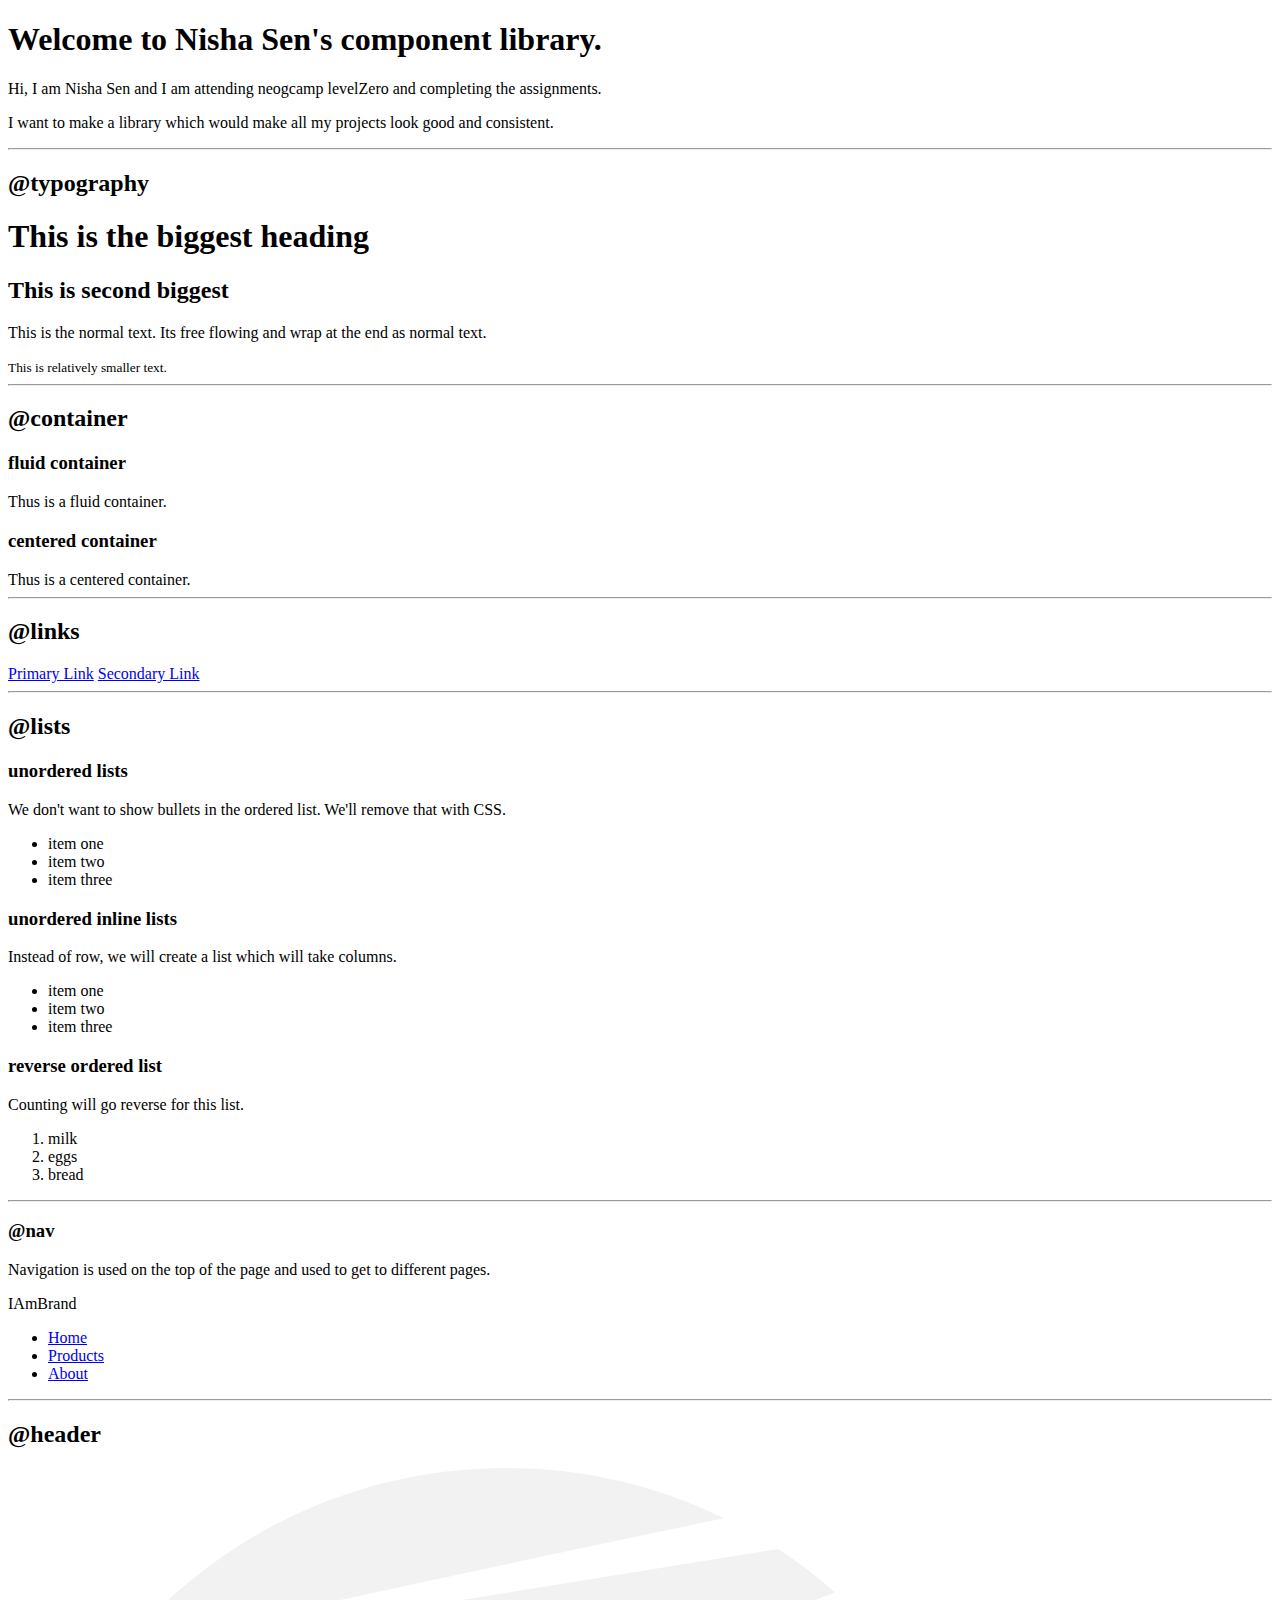
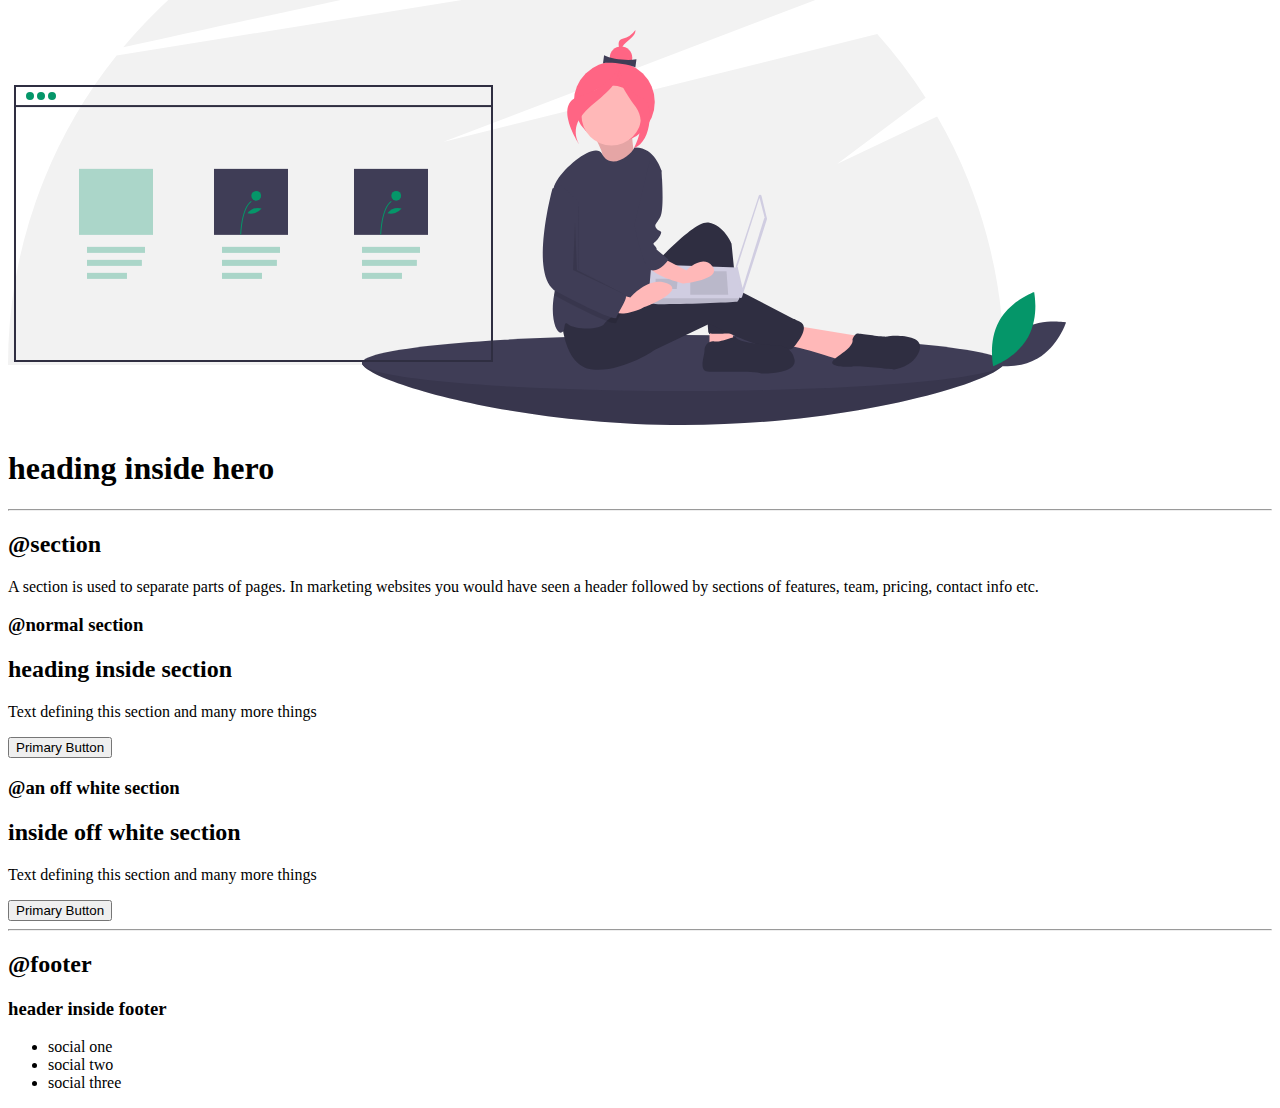
==== index.html @ 5a8cb7b5 "doc : added new code" ====
<!DOCTYPE html>
<html lang="en">
<head>
    <meta charset="UTF-8">
    <meta http-equiv="X-UA-Compatible" content="IE=edge">
    <meta name="viewport" content="width=device-width, initial-scale=1.0">
    <title>Component Library</title>
</head>
<body>
    <h1>Welcome to Nisha Sen's component library.</h1>
     <p>Hi, I am Nisha Sen and I am attending neogcamp levelZero and completing the assignments.</p>
     <p>I want to make a library which would make all my projects look good and consistent.</p>
     
     <hr>

    <h2>@typography</h2>

    <h1>This is the biggest heading</h1>
    <h2>This is second biggest</h2>
    <p>This is the normal text. Its free flowing and wrap at the end as normal text.</p>
    <small>This is relatively smaller text.</small>
    <hr>

    <h2>@container</h2>

    <h3>fluid container</h3>
    <div>Thus is a fluid container.</div>

    <h3>centered container</h3>
    <div>Thus is a centered container.</div>

    <hr>

    <h2>@links</h2>
    <a href="/">Primary Link</a>
    <a href="/">Secondary Link</a>

    <hr>

    <h2>@lists</h2>
    <h3>unordered lists</h3>
    <p>We don't want to show bullets in the ordered list. We'll remove that with CSS.</p>
    <ul>
        <li>item one</li>
        <li>item two</li>
        <li>item three</li>
    </ul>
    <h3>unordered inline lists</h3>
    <p>Instead of row, we will create a list which will take columns.</p>
    <ul>
        <li>item one</li>
        <li>item two</li>
        <li>item three</li>
    </ul>
    <h3>reverse ordered list</h3>
    <p>Counting will go reverse for this list.</p>
    <ol>
        <li>milk</li>
        <li>eggs</li>
        <li>bread</li>
    </ol>

    <hr>

    <h3>@nav</h3>
    <nav>
    <p>Navigation is used on the top of the page and used to get to different pages.</p>

    <div>IAmBrand</div>
    <ul>
        <li>
            <a href="/">Home</a>
        </li>
        <li>
            <a href="/">Products</a>
        </li>
        <li>
            <a href="/">About</a>
        </li>
    </ul>
</nav>
    <hr>

    <h2>@header</h2>

    <header>
        <img src="images/hero.svg" />
        <h1>heading inside hero</h1>
    </header>

    <hr>

    <h2>@section</h2>
    <p>A section is used to separate parts of pages. In marketing websites you would have seen a header followed by sections of features, team, pricing, contact info etc.</p>

    <h3>@normal section</h3>
    <div>
        <h2>heading inside section</h2>
        <p>Text defining this section and many more things</p>
        <button>Primary Button</button>
    </div>
    <h3>@an off white section</h3>
    <div>
        <h2>inside off white section</h2>
        <p>Text defining this section and many more things</p>
        <button>Primary Button</button>
    </div>

    <hr>

    <h2>@footer</h2>
    <footer>
        <h3>header inside footer</h3>
        <ul>
            <li>social one</li>
            <li>social two</li>
            <li>social three</li>
        </ul>
    </footer>

</body>
</html>
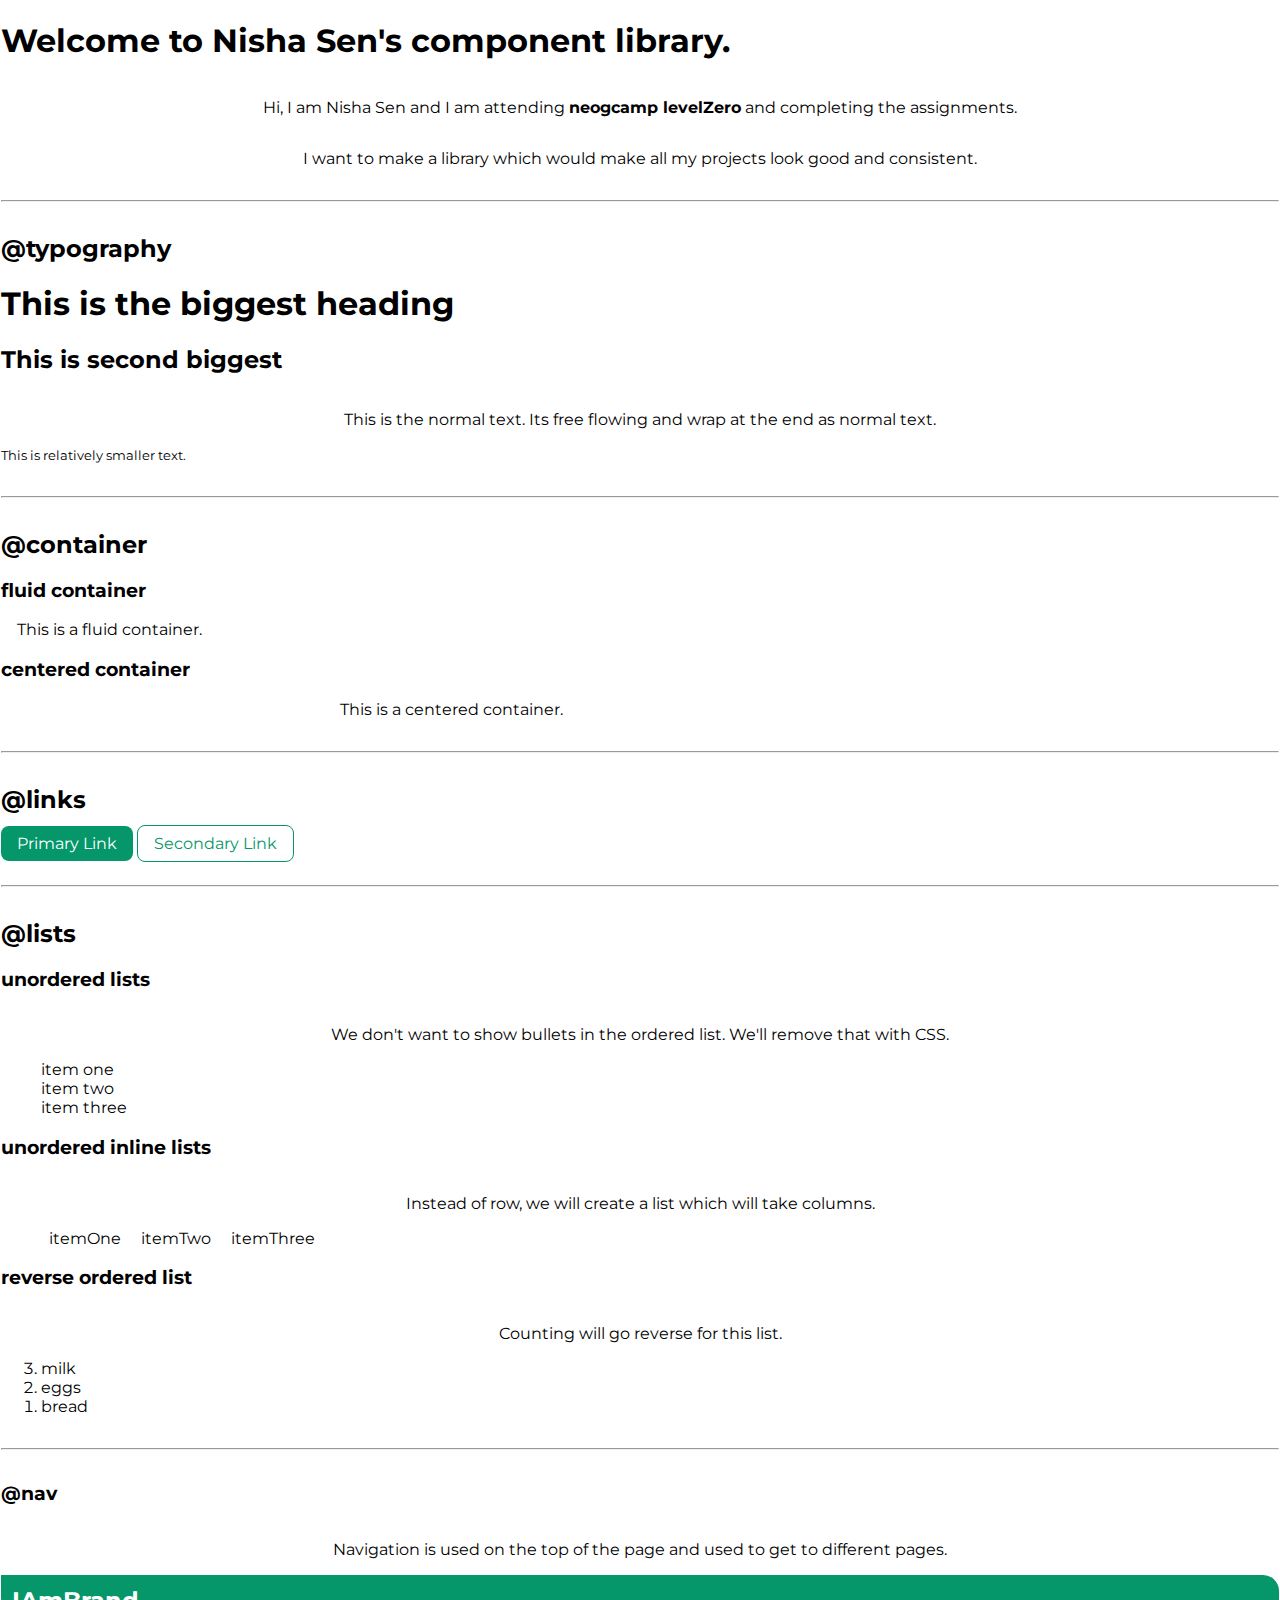
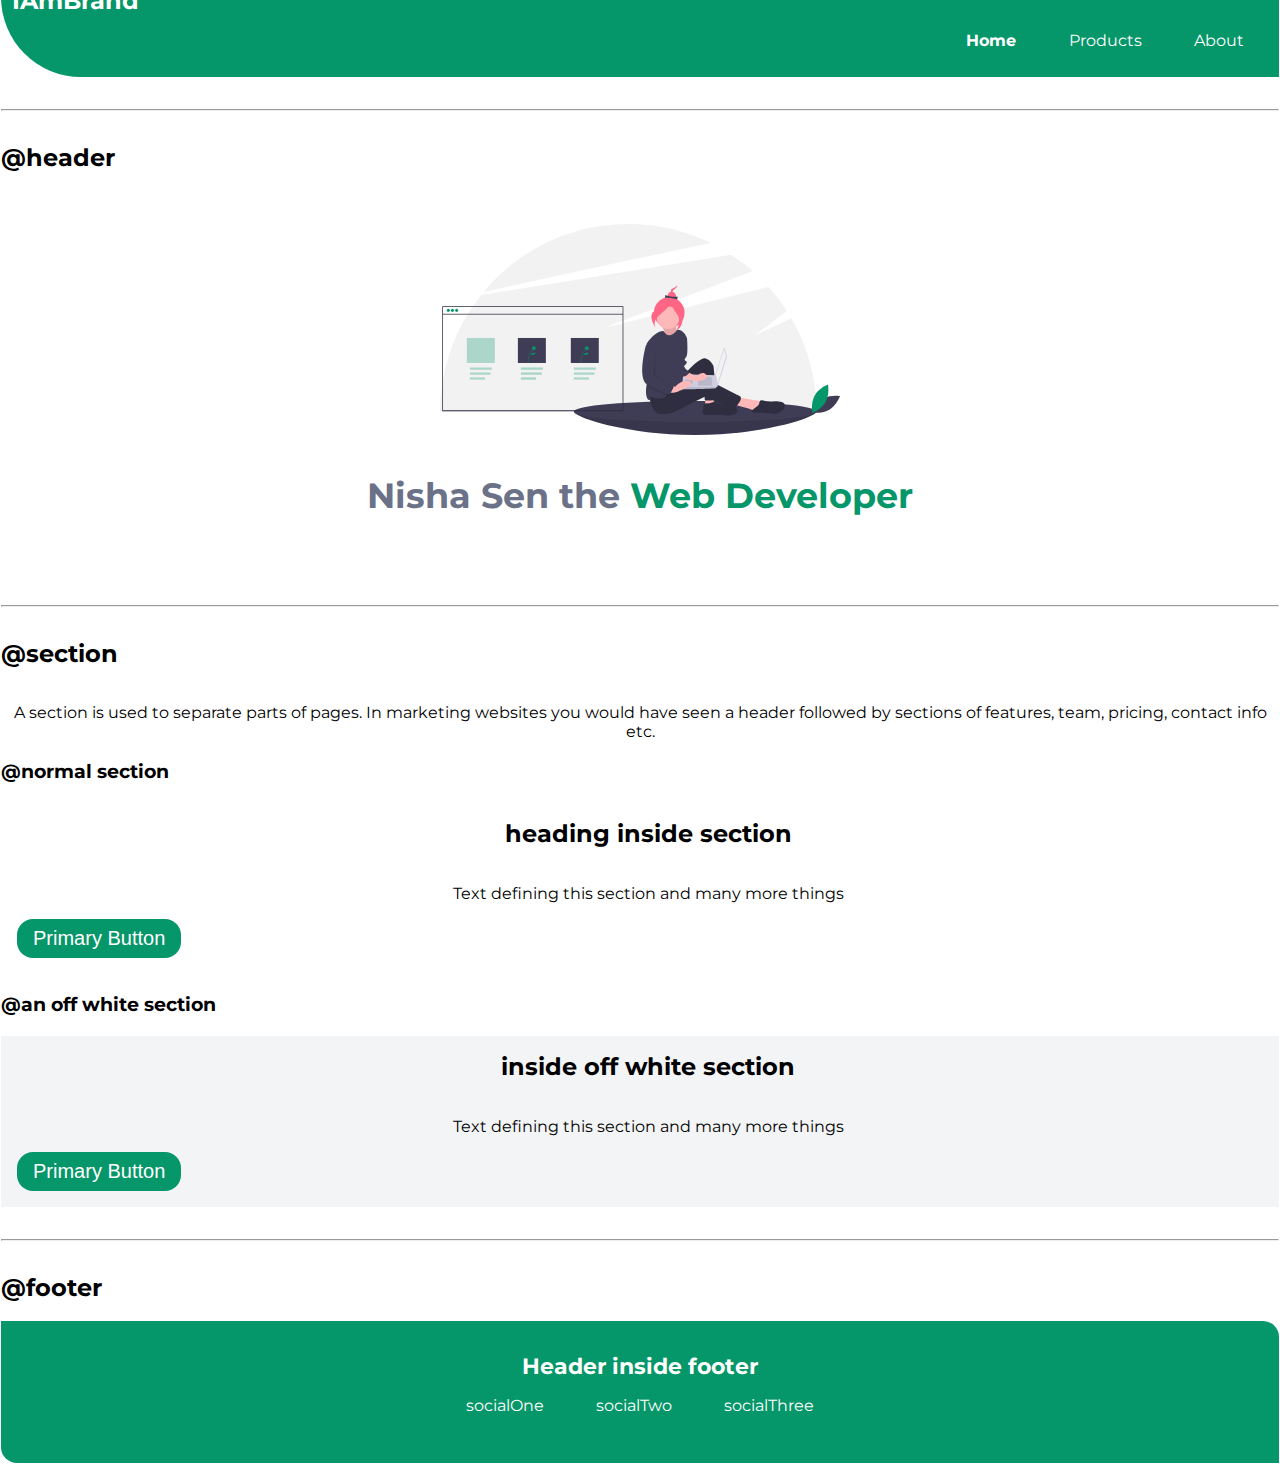
==== commit 54e6eb4c: "completed css" ====
--- a/index.html
+++ b/index.html
@@ -5,10 +5,11 @@
     <meta http-equiv="X-UA-Compatible" content="IE=edge">
     <meta name="viewport" content="width=device-width, initial-scale=1.0">
     <title>Component Library</title>
+    <link href="styles.css" rel="stylesheet"/>
 </head>
 <body>
     <h1>Welcome to Nisha Sen's component library.</h1>
-     <p>Hi, I am Nisha Sen and I am attending neogcamp levelZero and completing the assignments.</p>
+     <p>Hi, I am Nisha Sen and I am attending <strong>neogcamp levelZero</strong> and completing the assignments.</p>
      <p>I want to make a library which would make all my projects look good and consistent.</p>
      
      <hr>
@@ -24,37 +25,37 @@
     <h2>@container</h2>
 
     <h3>fluid container</h3>
-    <div>Thus is a fluid container.</div>
+    <div class="container container-fluid">This is a fluid container.</div>
 
     <h3>centered container</h3>
-    <div>Thus is a centered container.</div>
+    <div class="container container-center">This is a centered container.</div>
 
     <hr>
 
     <h2>@links</h2>
-    <a href="/">Primary Link</a>
-    <a href="/">Secondary Link</a>
+    <a class="link primary-link" href="/">Primary Link</a>
+    <a class="link secondary-link" href="/">Secondary Link</a>
 
     <hr>
 
     <h2>@lists</h2>
     <h3>unordered lists</h3>
     <p>We don't want to show bullets in the ordered list. We'll remove that with CSS.</p>
-    <ul>
+    <ul class="non-bullet">
         <li>item one</li>
         <li>item two</li>
         <li>item three</li>
     </ul>
     <h3>unordered inline lists</h3>
     <p>Instead of row, we will create a list which will take columns.</p>
-    <ul>
-        <li>item one</li>
-        <li>item two</li>
-        <li>item three</li>
+    <ul class="non-bullet">
+        <li class="list-inline">itemOne</li>
+        <li class="list-inline">itemTwo</li>
+        <li class="list-inline">itemThree</li>
     </ul>
     <h3>reverse ordered list</h3>
     <p>Counting will go reverse for this list.</p>
-    <ol>
+    <ol reversed>
         <li>milk</li>
         <li>eggs</li>
         <li>bread</li>
@@ -63,19 +64,18 @@
     <hr>
 
     <h3>@nav</h3>
-    <nav>
     <p>Navigation is used on the top of the page and used to get to different pages.</p>
-
-    <div>IAmBrand</div>
-    <ul>
-        <li>
-            <a href="/">Home</a>
+    <nav class="navigation container">
+    <div class="nav-brand">IAmBrand</div>
+    <ul class="non-bullet alignment-nav"> 
+        <li class="list-inline link-active">
+            <a class="link" href="/">Home</a>
         </li>
-        <li>
-            <a href="/">Products</a>
+        <li class="list-inline">
+            <a class="link" href="/">Products</a>
         </li>
-        <li>
-            <a href="/">About</a>
+        <li class="list-inline">
+            <a class="link" href="/">About</a>
         </li>
     </ul>
 </nav>
@@ -83,9 +83,9 @@
 
     <h2>@header</h2>
 
-    <header>
-        <img src="images/hero.svg" />
-        <h1>heading inside hero</h1>
+    <header class="hero">
+        <img class="hero-img" src="images/hero.svg" />
+        <h1 class="hero-heading">Nisha Sen the <span class="heading-inverted">Web Developer</span></h1>
     </header>
 
     <hr>
@@ -94,27 +94,27 @@
     <p>A section is used to separate parts of pages. In marketing websites you would have seen a header followed by sections of features, team, pricing, contact info etc.</p>
 
     <h3>@normal section</h3>
-    <div>
+    <section class="section">
         <h2>heading inside section</h2>
         <p>Text defining this section and many more things</p>
-        <button>Primary Button</button>
-    </div>
+        <button href="/" class="section-button">Primary Button</button>
+    </section>
     <h3>@an off white section</h3>
-    <div>
+    <section class="section off-white">
         <h2>inside off white section</h2>
         <p>Text defining this section and many more things</p>
-        <button>Primary Button</button>
-    </div>
+        <button href="/" class="section-button">Primary Button</button>
+    </section>
 
     <hr>
 
     <h2>@footer</h2>
-    <footer>
-        <h3>header inside footer</h3>
-        <ul>
-            <li>social one</li>
-            <li>social two</li>
-            <li>social three</li>
+    <footer class="footer">
+        <div class="footer-heading">Header inside footer</div>
+        <ul class="social-links non-bullet">
+            <li class="list-inline"><a class="link" href="/">socialOne</a></li>
+            <li class="list-inline"><a class="link" href="/">socialTwo</a></li>
+            <li class="list-inline"><a class="link" href="/">socialThree</a></li>
         </ul>
     </footer>
 
--- a/styles.css
+++ b/styles.css
@@ -0,0 +1,161 @@
+@import url('https://fonts.googleapis.com/css2?family=Hina+Mincho&family=Montserrat&display=swap');
+
+:root {
+    --primary-color: #059669;
+    --off-white: #F3F4F6;
+    --dark-grey: #6B7288;
+}
+
+hr {
+    margin: 2rem 0rem;
+}
+
+body {
+    font-family: 'Montserrat', sans-serif;
+    margin: 1px;
+}
+
+/* container */
+.container {
+    padding: 0rem 1rem;
+}
+
+.container-center {
+    max-width: 600px;
+    margin: auto
+}
+
+/* links */
+.link {
+    text-decoration: none;
+    padding: 0.5rem 1rem;
+}
+
+.link:hover {
+    color : #7F1D1D;
+}
+
+
+.primary-link {
+    background-color: var(--primary-color);
+    color: white;    
+    border-radius: 0.5rem ;
+}
+.secondary-link {
+    color: var(--primary-color);
+    border-radius: 0.5rem ;
+    border: 1px solid var(--primary-color);
+}
+
+/* lists */
+
+.non-bullet {
+    list-style: none;
+}
+
+.list-inline {
+    display: inline;
+    padding: 0rem 0.5rem;
+}
+
+/* nav */
+.navigation {
+    background-color: var(--primary-color);
+    padding: 0.7rem;
+    color : white;
+    border-radius: 0rem 1rem 0rem 5rem
+}
+
+.navigation .link {
+     color: white;
+     
+}
+.alignment-nav {
+    text-align: right;
+}
+
+.navigation .nav-brand {
+    font-weight: bold;
+    font-size: 1.5rem;
+}
+
+.navigation .link-active {
+    font-weight: bold;
+}
+
+.navigation .link:hover {
+    background-color: #10B981;
+    border-radius: 2rem;
+}
+
+.hero {
+    padding: 2rem;
+}
+
+.hero .hero-img {
+    max-width: 400px;
+    display: block;
+    margin: auto;
+}
+
+.hero .hero-heading {
+    text-align: center;
+    font-size: 35px;
+    color : var(--dark-grey);
+    padding-top: 1rem;
+}
+
+.hero .hero-heading .heading-inverted {
+    color: var(--primary-color);
+}
+
+.section h2, p {
+    text-align: center;
+    padding-top: 1rem;
+}
+
+.off-white {
+    background-color: var(--off-white);
+}
+
+section {
+    padding-bottom: 1rem;
+    padding-left: 1rem;
+}
+
+.section-button {
+    background-color: var(--primary-color);
+    color: white;
+    border-radius: 1rem;
+    border-width: 0rem;
+    border-color: var(--primary-color);
+    text-decoration: none;
+    font-size: 20px;
+    padding : 0.5rem 1rem;
+}
+
+/* footer */
+
+.footer {
+    background-color: var(--primary-color);
+    padding: 2rem 1rem;
+    border-radius: 0rem 1rem 0rem 1rem;
+    color: white;
+    text-align: center;
+}
+.footer-heading {
+    font-size: 22px;
+    font-weight: bold; 
+}
+
+.footer .link {
+    color: white;   
+}
+
+.footer ul {
+    padding-inline-start: 0px;
+}
+
+
+
+
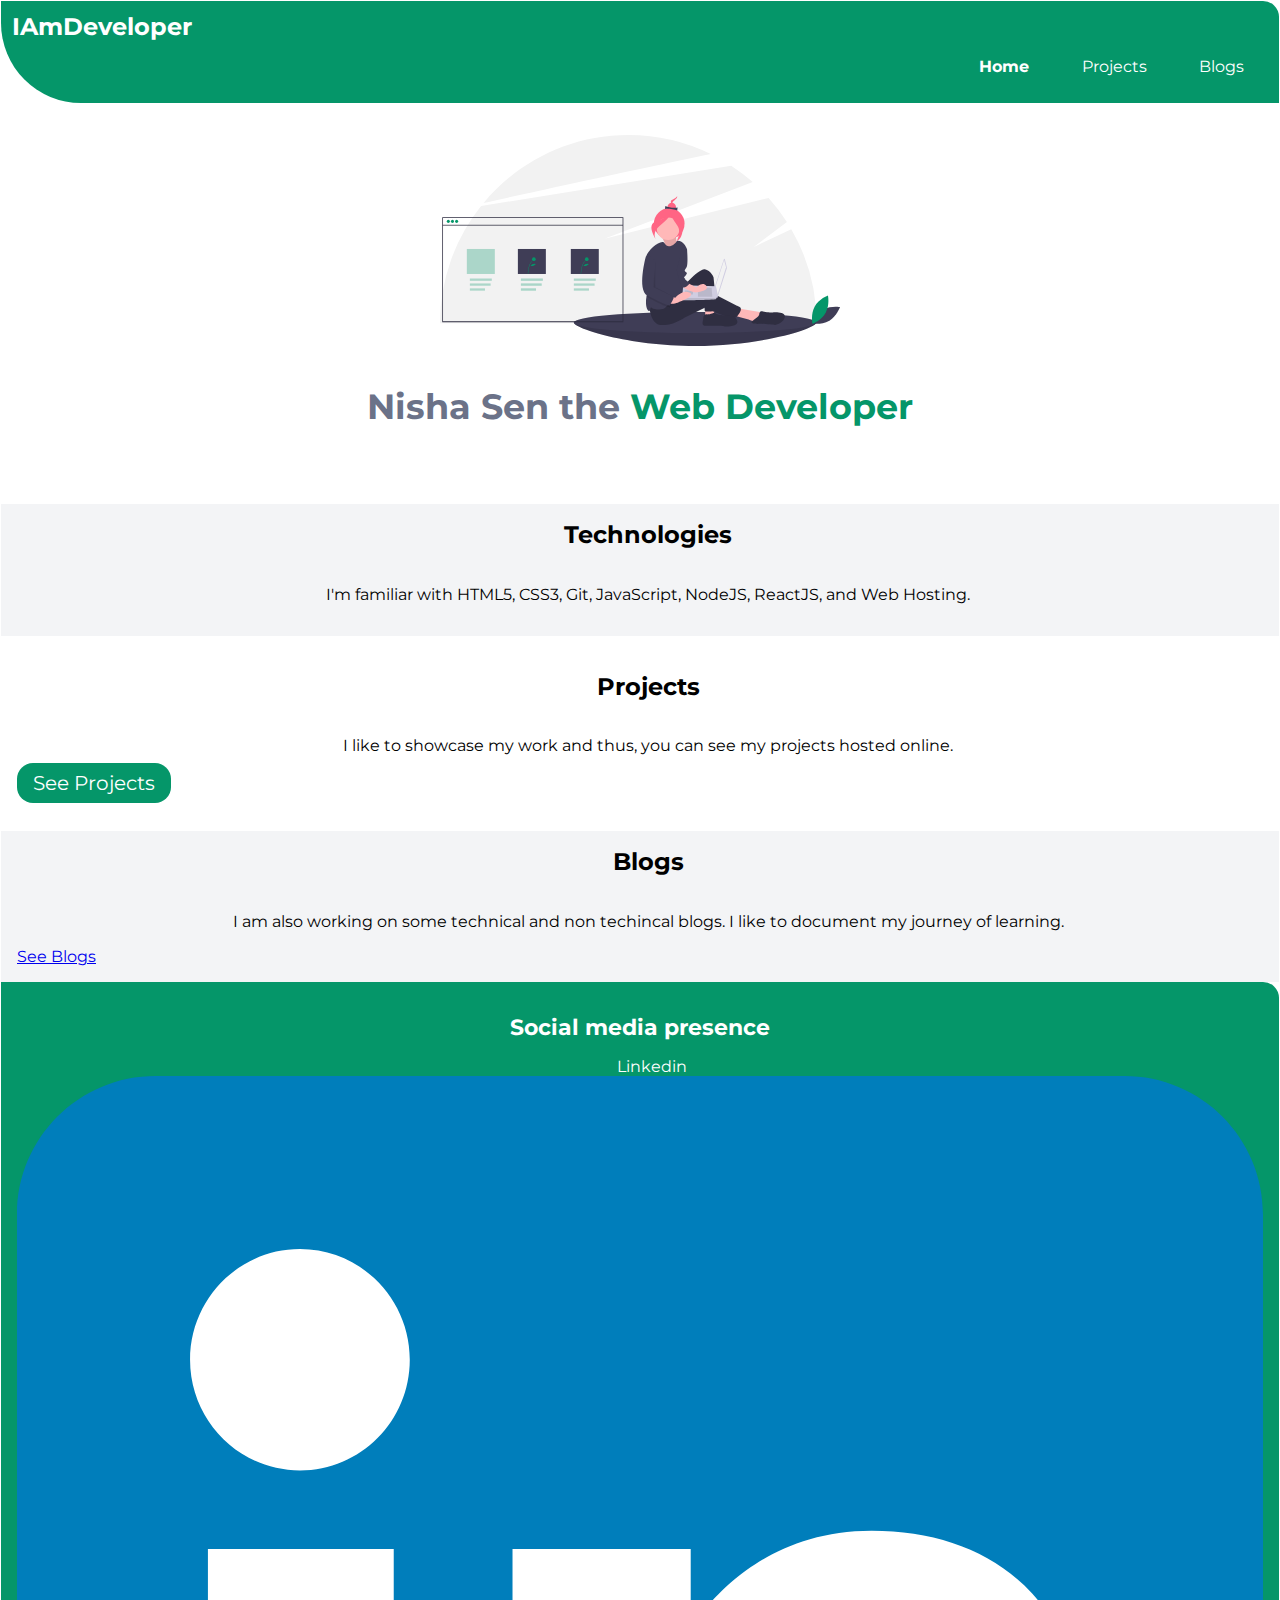
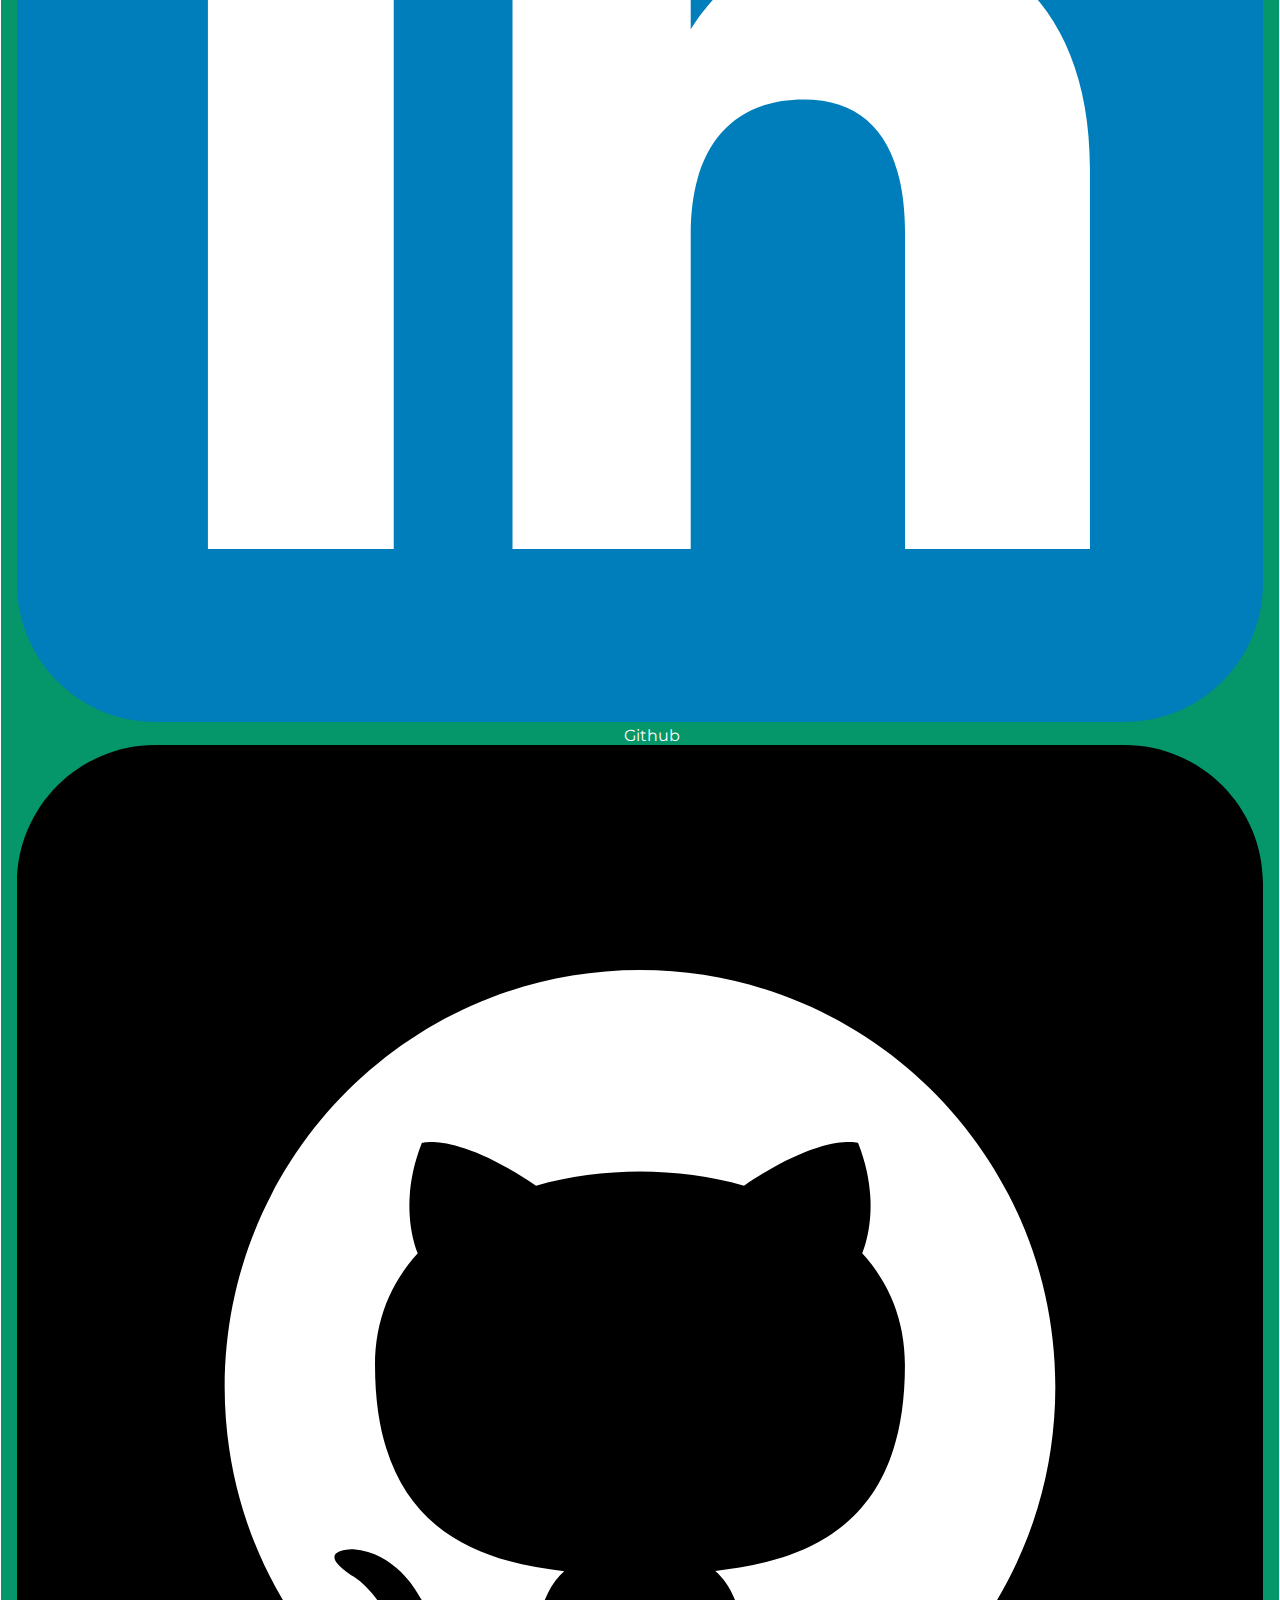
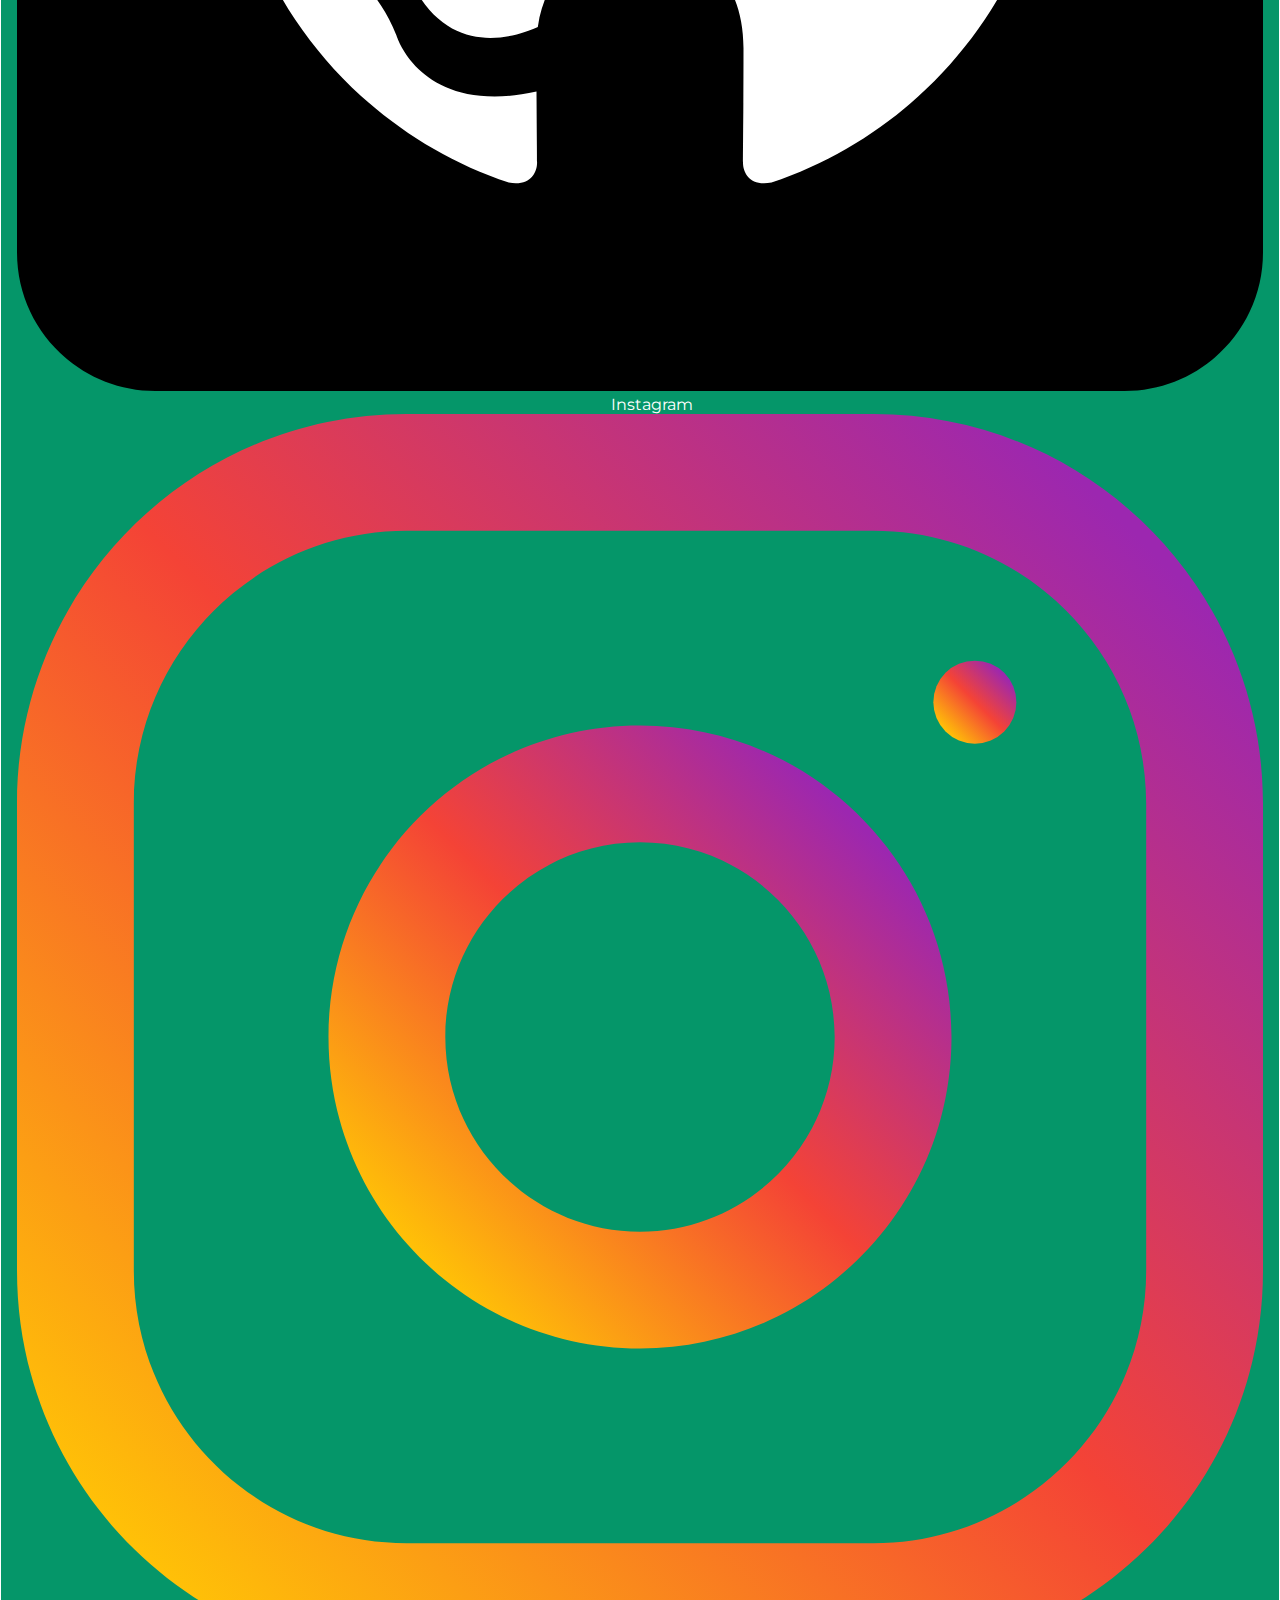
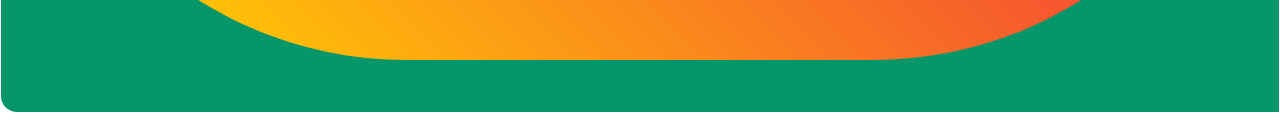
==== commit 56cd2701: "new files added" ====
--- a/index.html
+++ b/index.html
@@ -4,119 +4,56 @@
     <meta charset="UTF-8">
     <meta http-equiv="X-UA-Compatible" content="IE=edge">
     <meta name="viewport" content="width=device-width, initial-scale=1.0">
-    <title>Component Library</title>
+    <title>Home | Nisha Sen</title>
     <link href="styles.css" rel="stylesheet"/>
 </head>
 <body>
-    <h1>Welcome to Nisha Sen's component library.</h1>
-     <p>Hi, I am Nisha Sen and I am attending <strong>neogcamp levelZero</strong> and completing the assignments.</p>
-     <p>I want to make a library which would make all my projects look good and consistent.</p>
-     
-     <hr>
-
-    <h2>@typography</h2>
-
-    <h1>This is the biggest heading</h1>
-    <h2>This is second biggest</h2>
-    <p>This is the normal text. Its free flowing and wrap at the end as normal text.</p>
-    <small>This is relatively smaller text.</small>
-    <hr>
-
-    <h2>@container</h2>
-
-    <h3>fluid container</h3>
-    <div class="container container-fluid">This is a fluid container.</div>
-
-    <h3>centered container</h3>
-    <div class="container container-center">This is a centered container.</div>
-
-    <hr>
-
-    <h2>@links</h2>
-    <a class="link primary-link" href="/">Primary Link</a>
-    <a class="link secondary-link" href="/">Secondary Link</a>
-
-    <hr>
-
-    <h2>@lists</h2>
-    <h3>unordered lists</h3>
-    <p>We don't want to show bullets in the ordered list. We'll remove that with CSS.</p>
-    <ul class="non-bullet">
-        <li>item one</li>
-        <li>item two</li>
-        <li>item three</li>
-    </ul>
-    <h3>unordered inline lists</h3>
-    <p>Instead of row, we will create a list which will take columns.</p>
-    <ul class="non-bullet">
-        <li class="list-inline">itemOne</li>
-        <li class="list-inline">itemTwo</li>
-        <li class="list-inline">itemThree</li>
-    </ul>
-    <h3>reverse ordered list</h3>
-    <p>Counting will go reverse for this list.</p>
-    <ol reversed>
-        <li>milk</li>
-        <li>eggs</li>
-        <li>bread</li>
-    </ol>
-
-    <hr>
-
-    <h3>@nav</h3>
-    <p>Navigation is used on the top of the page and used to get to different pages.</p>
     <nav class="navigation container">
-    <div class="nav-brand">IAmBrand</div>
-    <ul class="non-bullet alignment-nav"> 
-        <li class="list-inline link-active">
-            <a class="link" href="/">Home</a>
-        </li>
-        <li class="list-inline">
-            <a class="link" href="/">Products</a>
-        </li>
-        <li class="list-inline">
-            <a class="link" href="/">About</a>
-        </li>
-    </ul>
-</nav>
-    <hr>
-
-    <h2>@header</h2>
+        <div class="nav-brand">IAmDeveloper</div>
+        <ul class="non-bullet alignment-nav"> 
+            <li class="list-inline link-active">
+                <a class="link" href="/">Home</a>
+            </li>
+            <li class="list-inline">
+                <a class="link" href="/projects.html">Projects</a>
+            </li>
+            <li class="list-inline">
+                <a class="link" href="/blogs.html">Blogs</a>
+            </li>
+        </ul>
+    </nav>
 
     <header class="hero">
-        <img class="hero-img" src="images/hero.svg" />
+        <img class="hero-img" src="/images/hero.svg" />
         <h1 class="hero-heading">Nisha Sen the <span class="heading-inverted">Web Developer</span></h1>
     </header>
 
-    <hr>
+    <section class="section off-white">
+        <h2>Technologies</h2>
+        <p>I'm familiar with HTML5, CSS3, Git, JavaScript, NodeJS, ReactJS, and Web Hosting.</p>
+        </section>
 
-    <h2>@section</h2>
-    <p>A section is used to separate parts of pages. In marketing websites you would have seen a header followed by sections of features, team, pricing, contact info etc.</p>
-
-    <h3>@normal section</h3>
-    <section class="section">
-        <h2>heading inside section</h2>
-        <p>Text defining this section and many more things</p>
-        <button href="/" class="section-button">Primary Button</button>
-    </section>
-    <h3>@an off white section</h3>
-    <section class="section off-white">
-        <h2>inside off white section</h2>
-        <p>Text defining this section and many more things</p>
-        <button href="/" class="section-button">Primary Button</button>
+    <section class="section light-text">
+        <h2>Projects</h2>
+        <p>I like to showcase my work and thus, you can see my projects hosted online.</p>
+        <a href="/" class="section-button">See Projects</a>
     </section>
 
-    <hr>
+    <section class="section off-white">
+        <h2>Blogs</h2>
+        <p>I am also working on some technical and non techincal blogs. I like to document my journey of learning.</p>
+        <a href="/" class="section-butt">See Blogs</a>
+    </section>
 
-    <h2>@footer</h2>
     <footer class="footer">
-        <div class="footer-heading">Header inside footer</div>
+        <div class="footer-heading">Social media presence</div>
         <ul class="social-links non-bullet">
-            <li class="list-inline"><a class="link" href="/">socialOne</a></li>
-            <li class="list-inline"><a class="link" href="/">socialTwo</a></li>
-            <li class="list-inline"><a class="link" href="/">socialThree</a></li>
+            <li class="list-inline"><a class="link" href="https://www.linkedin.com/in/nisha-sen-13644b191/" target="_blank">Linkedin <img class="icon" src="/images/linkedin.svg"></a></li>
+            <li class="list-inline"><a class="link" href="https://github.com/nishasen" target="_blank">Github <img class="icon" src="/images/Github.svg"></a></li>
+            <li class="list-inline"><a class="link" href="https://www.instagram.com/sen._.nisha/" target="_blank">Instagram <img class="icon" src="/images/Instagram.svg"></a></li>
         </ul>
     </footer>
 
+
 </body>
 </html>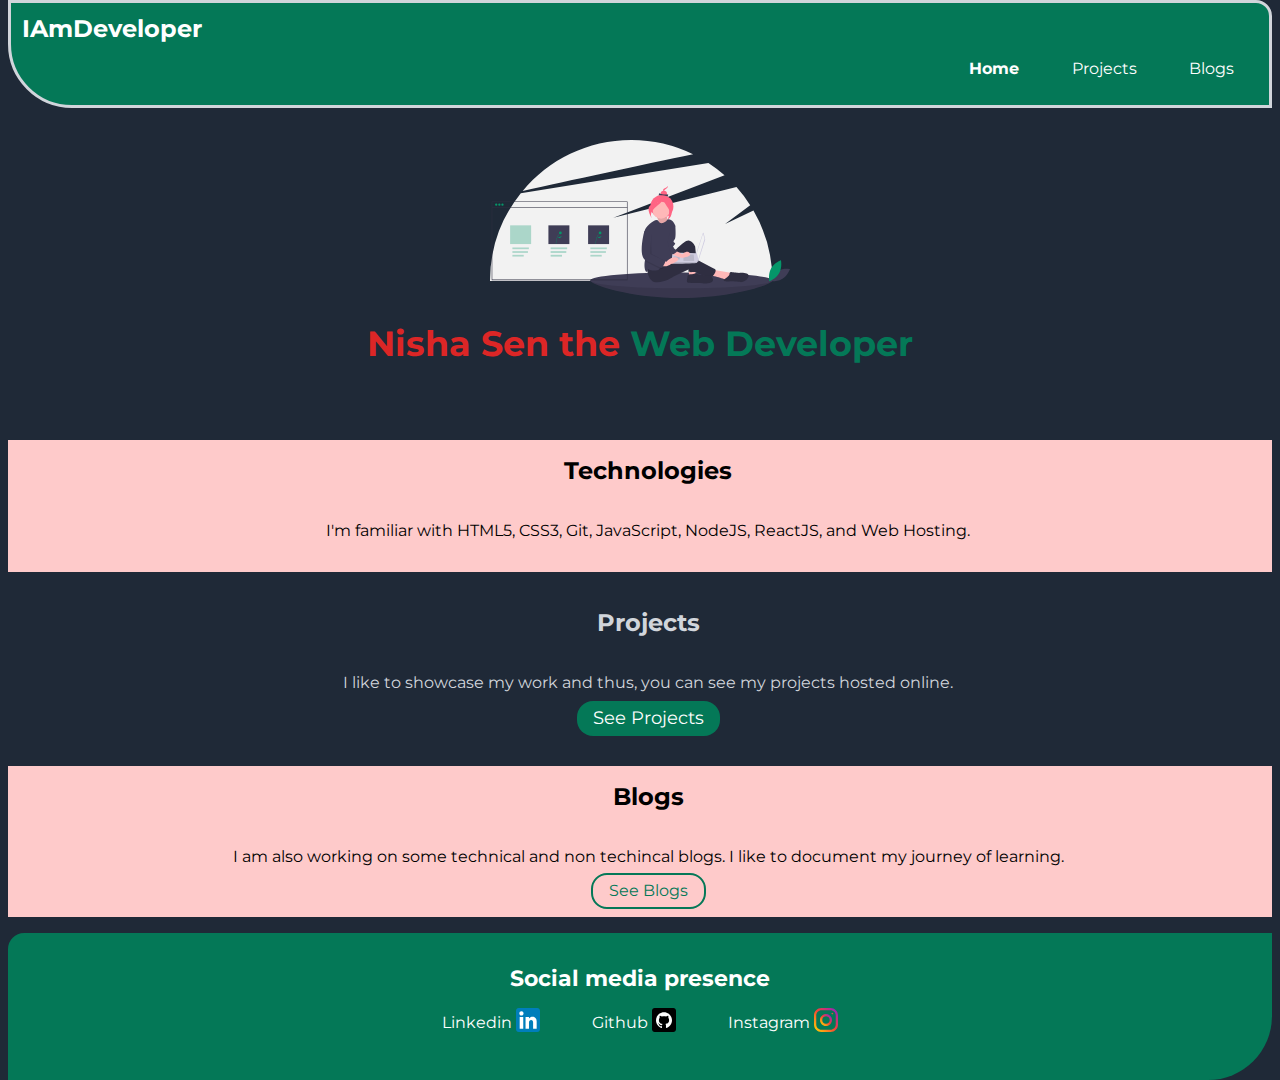
==== commit f47750dc: "added project and blog pages" ====
--- a/index.html
+++ b/index.html
@@ -36,13 +36,13 @@
     <section class="section light-text">
         <h2>Projects</h2>
         <p>I like to showcase my work and thus, you can see my projects hosted online.</p>
-        <a href="/" class="section-button">See Projects</a>
+        <a href="/projects.html" class="section-button">See Projects</a>
     </section>
 
     <section class="section off-white">
         <h2>Blogs</h2>
         <p>I am also working on some technical and non techincal blogs. I like to document my journey of learning.</p>
-        <a href="/" class="section-butt">See Blogs</a>
+        <a href="/blogs.html" class="section-butt">See Blogs</a>
     </section>
 
     <footer class="footer">
--- a/styles.css
+++ b/styles.css
@@ -1,9 +1,10 @@
-@import url('https://fonts.googleapis.com/css2?family=Hina+Mincho&family=Montserrat&display=swap');
-
+@import url('https://fonts.googleapis.com/css2?family=Montserrat:wght@500&display=swap');
 :root {
-    --primary-color: #059669;
-    --off-white: #F3F4F6;
-    --dark-grey: #6B7288;
+    --primary-color: #047857;
+    --off-white: #FECACA;
+    --dark-grey: #D1D5DB;
+    --light-red: #DC2626;
+    --body-color: #1F2937;
 }
 
 hr {
@@ -11,8 +12,9 @@
 }
 
 body {
+    background-color: var(--body-color);
     font-family: 'Montserrat', sans-serif;
-    margin: 1px;
+    margin: 0rem 0.5rem;
 }
 
 /* container */
@@ -63,7 +65,9 @@
     background-color: var(--primary-color);
     padding: 0.7rem;
     color : white;
-    border-radius: 0rem 1rem 0rem 5rem
+    border-radius: 0rem 1rem 0rem 4rem;
+    border: 0.2rem solid var(--dark-grey);
+    margin: auto;
 }
 
 .navigation .link {
@@ -93,7 +97,7 @@
 }
 
 .hero .hero-img {
-    max-width: 400px;
+    max-width: 300px;
     display: block;
     margin: auto;
 }
@@ -101,47 +105,60 @@
 .hero .hero-heading {
     text-align: center;
     font-size: 35px;
-    color : var(--dark-grey);
-    padding-top: 1rem;
+    color : var(--light-red);
+    padding: 0rem 1rem;
 }
 
 .hero .hero-heading .heading-inverted {
     color: var(--primary-color);
 }
 
-.section h2, p {
+.section h2, p, a {
     text-align: center;
     padding-top: 1rem;
 }
 
 .off-white {
     background-color: var(--off-white);
+    text-align: center;
 }
 
 section {
     padding-bottom: 1rem;
     padding-left: 1rem;
+    text-align: center;
 }
 
 .section-button {
     background-color: var(--primary-color);
     color: white;
     border-radius: 1rem;
-    border-width: 0rem;
-    border-color: var(--primary-color);
     text-decoration: none;
-    font-size: 20px;
-    padding : 0.5rem 1rem;
+    font-size: 18px;
+    padding : 0.4rem 1rem;
+}
+
+.section-butt {
+    color: var(--primary-color);
+    border-radius: 1rem ;
+    border: 2px solid var(--primary-color);
+    text-decoration: none;
+    padding : 0.4rem 1rem;
+}
+
+.light-text {
+    color: var(--dark-grey);
 }
 
 /* footer */
 
 .footer {
     background-color: var(--primary-color);
-    padding: 2rem 1rem;
-    border-radius: 0rem 1rem 0rem 1rem;
+    padding: 2rem 0rem;
+    border-radius: 1rem 0rem 4rem 0rem;
     color: white;
     text-align: center;
+    margin-top: 1rem;
 }
 .footer-heading {
     font-size: 22px;
@@ -156,6 +173,12 @@
     padding-inline-start: 0px;
 }
 
+.icon {
+    max-width: 1.5rem;
+    max-height: 1.5rem;
+    margin-bottom: -0.2rem;
+}
 
 
 
+
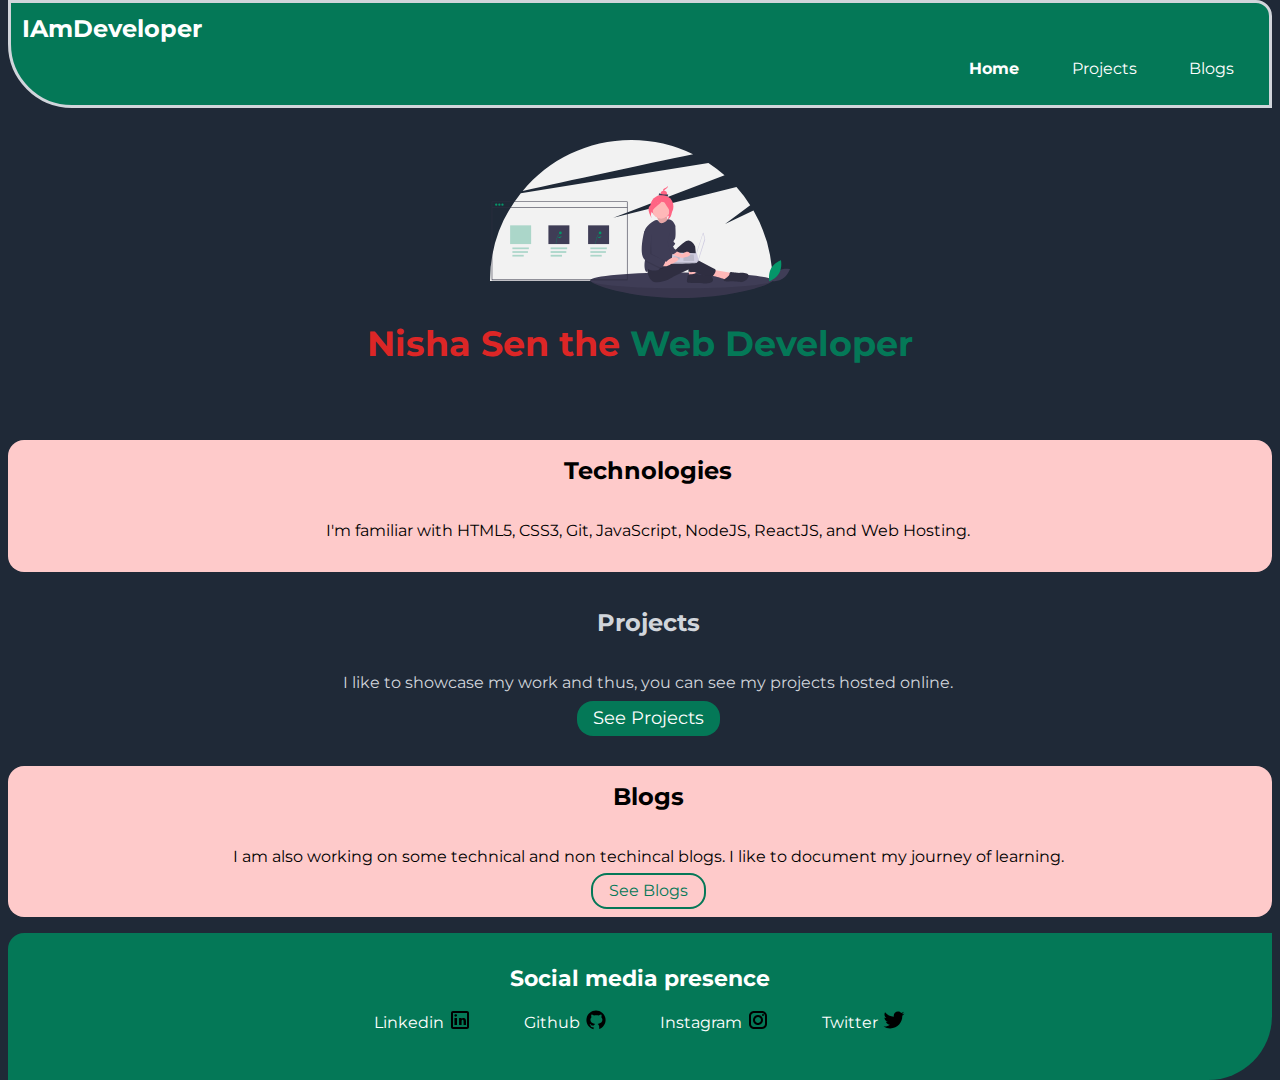
==== commit 5959f864: "HTML files updated" ====
--- a/index.html
+++ b/index.html
@@ -51,6 +51,7 @@
             <li class="list-inline"><a class="link" href="https://www.linkedin.com/in/nisha-sen-13644b191/" target="_blank">Linkedin <img class="icon" src="/images/linkedin.svg"></a></li>
             <li class="list-inline"><a class="link" href="https://github.com/nishasen" target="_blank">Github <img class="icon" src="/images/Github.svg"></a></li>
             <li class="list-inline"><a class="link" href="https://www.instagram.com/sen._.nisha/" target="_blank">Instagram <img class="icon" src="/images/Instagram.svg"></a></li>
+            <li class="list-inline"><a class="link" href="https://twitter.com/NishaSe58693459" target="_blank">Twitter <img class="icon" src="/images/twitter.svg"></a></li>
         </ul>
     </footer>
 
--- a/styles.css
+++ b/styles.css
@@ -127,6 +127,7 @@
     padding-bottom: 1rem;
     padding-left: 1rem;
     text-align: center;
+    border-radius: 1rem;
 }
 
 .section-button {
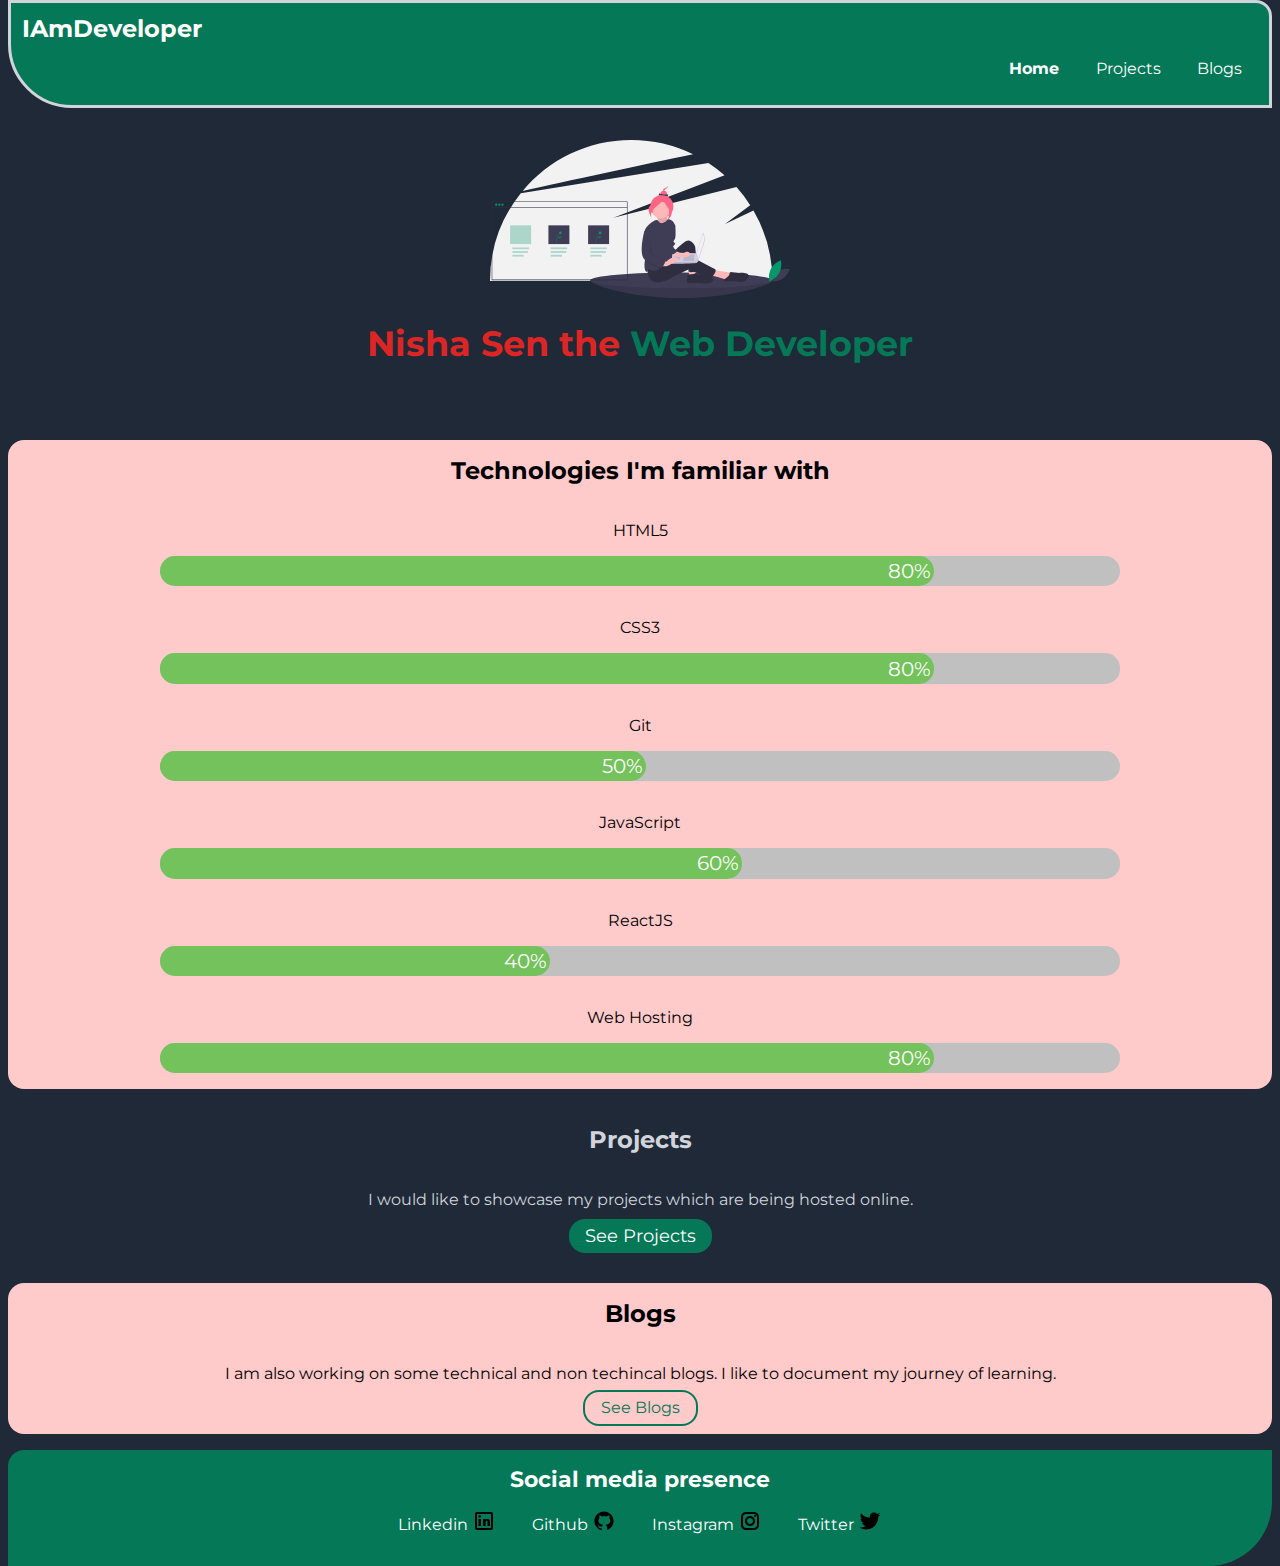
==== commit 38db0a51: "updated" ====
--- a/index.html
+++ b/index.html
@@ -29,13 +29,36 @@
     </header>
 
     <section class="section off-white">
-        <h2>Technologies</h2>
-        <p>I'm familiar with HTML5, CSS3, Git, JavaScript, NodeJS, ReactJS, and Web Hosting.</p>
+        <h2>Technologies I'm familiar with</h2>
+        <p>HTML5</p>
+        <div class="skillContainer">
+            <div class="skill html">80%</div>
+        </div>
+        <p>CSS3</p>
+        <div class="skillContainer">
+            <div class="skill css">80%</div>
+        </div>
+        <p>Git</p>
+        <div class="skillContainer">
+            <div class="skill git">50%</div>
+        </div>
+        <p>JavaScript</p>
+        <div class="skillContainer">
+            <div class="skill javascript">60%</div>
+        </div>
+        <p>ReactJS</p>
+        <div class="skillContainer">
+            <div class="skill reactjs">40%</div>
+        </div>
+        <p>Web Hosting</p>
+        <div class="skillContainer">
+            <div class="skill webHosting">80%</div>
+        </div>
         </section>
 
     <section class="section light-text">
         <h2>Projects</h2>
-        <p>I like to showcase my work and thus, you can see my projects hosted online.</p>
+        <p>I would like to showcase my projects which are being hosted online.</p>
         <a href="/projects.html" class="section-button">See Projects</a>
     </section>
 
--- a/styles.css
+++ b/styles.css
@@ -113,6 +113,46 @@
     color: var(--primary-color);
 }
 
+.skillContainer {
+    background-color: rgb(192, 192, 192);
+    width: 80%;
+    border-radius: 15px;
+    margin: auto;
+}
+
+.skill {
+    background-color: rgb(116, 194, 92);
+    color: white;
+    padding: 0.2rem;
+    text-align: right;
+    font-size: 20px;
+    border-radius: 15px;
+}
+
+.html {
+    width: 80%;
+}
+
+.css {
+    width: 80%;
+}
+
+.javascript {
+    width: 60%;
+}
+
+.git {
+    width: 50%;
+}
+
+.reactjs {
+    width: 40%;
+}
+
+.webHosting {
+    width: 80%;
+}
+
 .section h2, p, a {
     text-align: center;
     padding-top: 1rem;
@@ -125,7 +165,8 @@
 
 section {
     padding-bottom: 1rem;
-    padding-left: 1rem;
+    padding-left: 2rem;
+    padding-right: 2rem;
     text-align: center;
     border-radius: 1rem;
 }
@@ -155,7 +196,7 @@
 
 .footer {
     background-color: var(--primary-color);
-    padding: 2rem 0rem;
+    padding: 1rem 0rem;
     border-radius: 1rem 0rem 4rem 0rem;
     color: white;
     text-align: center;
@@ -180,6 +221,10 @@
     margin-bottom: -0.2rem;
 }
 
-
-
-
+.list-inline {
+    padding: 0rem;
+}
+
+
+
+
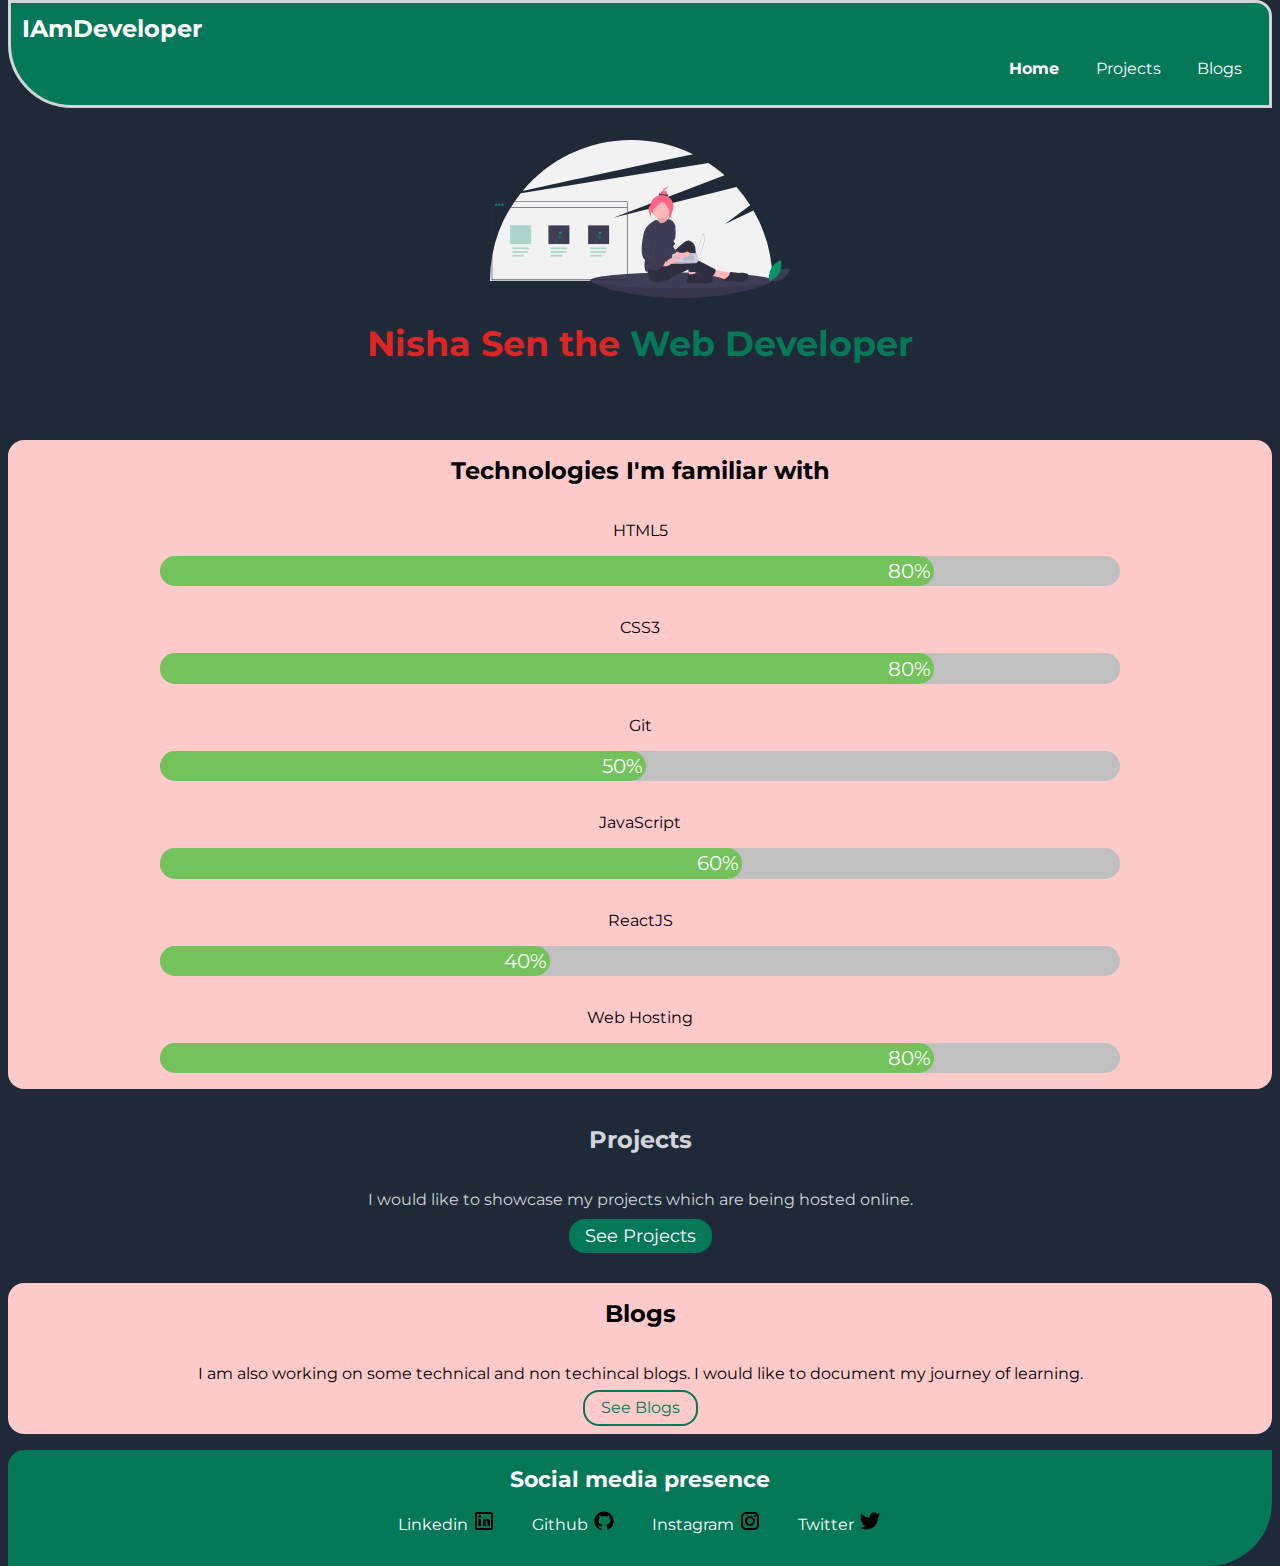
==== commit ee660a0c: "Update index.html" ====
--- a/index.html
+++ b/index.html
@@ -64,7 +64,7 @@
 
     <section class="section off-white">
         <h2>Blogs</h2>
-        <p>I am also working on some technical and non techincal blogs. I like to document my journey of learning.</p>
+        <p>I am also working on some technical and non techincal blogs. I would like to document my journey of learning.</p>
         <a href="/blogs.html" class="section-butt">See Blogs</a>
     </section>
 
